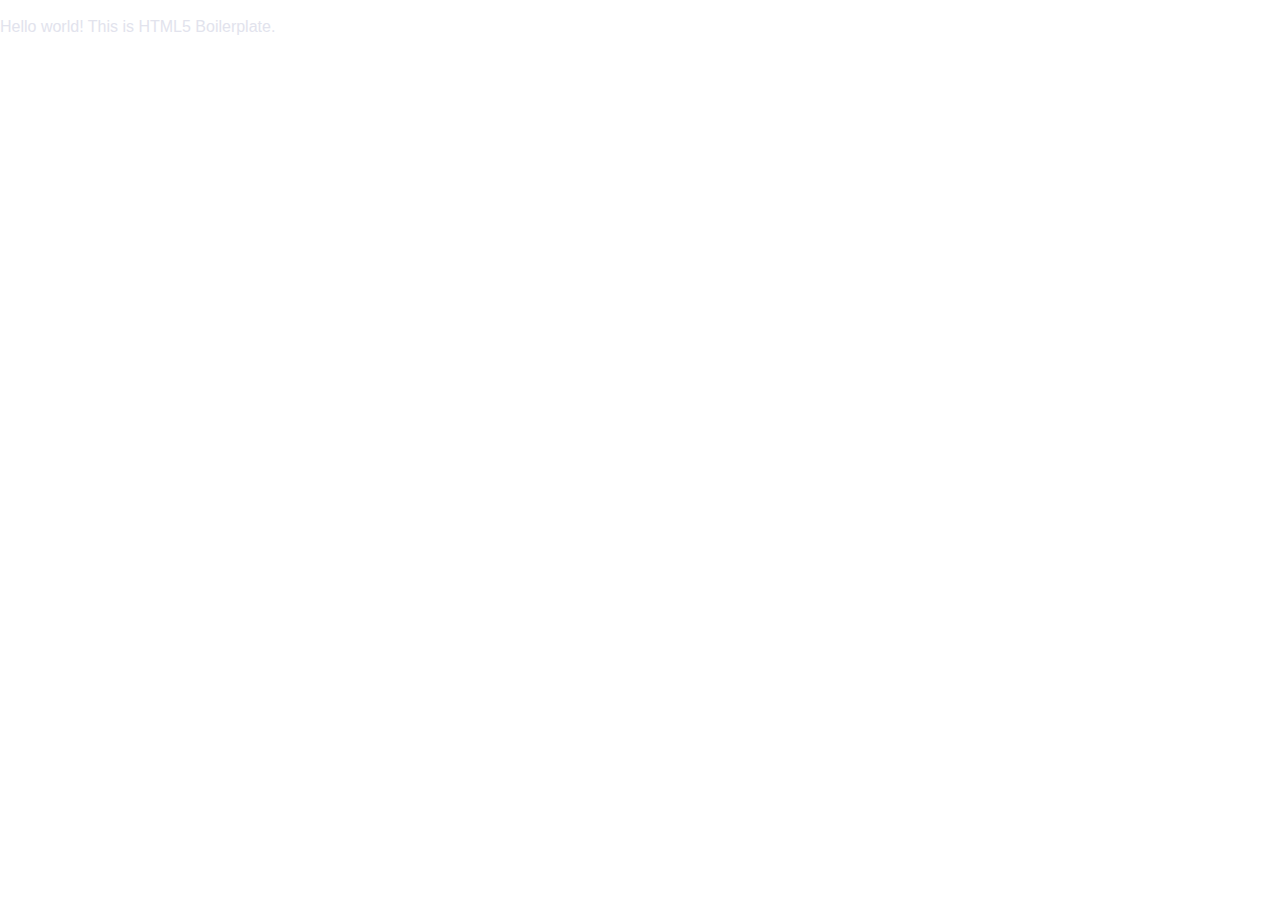
==== about/index.html @ 488896ea "First commit for Unplugged v2 project with desktop styles only" ====
<!doctype html>
<html class="no-js" lang="en">

<head>
  <meta charset="utf-8">
  <title>Unplugged | Retreat from the Desk</title>
  <meta name="description" content="">
  <meta name="viewport" content="width=device-width, initial-scale=1">

  <meta property="og:title" content="">
  <meta property="og:type" content="">
  <meta property="og:url" content="">
  <meta property="og:image" content="">

  <link rel="manifest" href="../site.webmanifest">
  <link rel="apple-touch-icon" href="../icon.png">
  <!-- Place favicon.ico in the root directory -->

  <link rel="stylesheet" href="../css/normalize.css">
  <link rel="stylesheet" href="../css/main.css">

  <meta name="theme-color" content="#fafafa">
</head>

<body>

  <!-- Add your site or application content here -->
  <p>Hello world! This is HTML5 Boilerplate.</p>
  <script src="../js/vendor/modernizr-3.11.2.min.js"></script>
  <script src="../js/plugins.js"></script>
  <script src="../js/main.js"></script>

  <!-- Google Analytics: change UA-XXXXX-Y to be your site's ID. -->
  <script>
    window.ga = function () { ga.q.push(arguments) }; ga.q = []; ga.l = +new Date;
    ga('create', 'UA-XXXXX-Y', 'auto'); ga('set', 'anonymizeIp', true); ga('set', 'transport', 'beacon'); ga('send', 'pageview')
  </script>
  <script src="https://www.google-analytics.com/analytics.js" async></script>
</body>

</html>
---- css/main.css ----
/*! HTML5 Boilerplate v8.0.0 | MIT License | https://html5boilerplate.com/ */

/* main.css 2.1.0 | MIT License | https://github.com/h5bp/main.css#readme */
/*
 * What follows is the result of much research on cross-browser styling.
 * Credit left inline and big thanks to Nicolas Gallagher, Jonathan Neal,
 * Kroc Camen, and the H5BP dev community and team.
 */

/* ==========================================================================
   Base styles: opinionated defaults
   ========================================================================== */

html {
  color: #222;
  font-size: 1em;
  line-height: 1.4;
}

/*
 * Remove text-shadow in selection highlight:
 * https://twitter.com/miketaylr/status/12228805301
 *
 * Vendor-prefixed and regular ::selection selectors cannot be combined:
 * https://stackoverflow.com/a/16982510/7133471
 *
 * Customize the background color to match your design.
 */

::-moz-selection {
  background: #b3d4fc;
  text-shadow: none;
}

::selection {
  background: #b3d4fc;
  text-shadow: none;
}

/*
 * A better looking default horizontal rule
 */

hr {
  display: block;
  height: 1px;
  border: 0;
  border-top: 1px solid #ccc;
  margin: 1em 0;
  padding: 0;
}

/*
 * Remove the gap between audio, canvas, iframes,
 * images, videos and the bottom of their containers:
 * https://github.com/h5bp/html5-boilerplate/issues/440
 */

audio,
canvas,
iframe,
img,
svg,
video {
  vertical-align: middle;
}

/*
 * Remove default fieldset styles.
 */

fieldset {
  border: 0;
  margin: 0;
  padding: 0;
}

/*
 * Allow only vertical resizing of textareas.
 */

textarea {
  resize: vertical;
}

/* ==========================================================================
   Author's custom styles
   ========================================================================== */


/* General Styles */

img {
  width: 100%;
}

   /* Base Styles */

html {
  font-size: 16px;
}

body {
  font-size: 1em;
  font-family: 'Open Sans', sans-serif;
  color: #e2e3ed;
}

header,
footer {
  display: flex;
  justify-content: center;
  align-items: center;
  flex-flow: row wrap;
  background: #202322;
  width: 100%;
}


.flex-container {
  display: flex;
  flex-flow: row wrap;
  justify-content: center;
  align-items: center;
  width: 100%;
  margin: 30px;
}

/* Header Styles */

.flex-container img {
  width: 50%;
}
.flex-container nav {
  display: flex;
  justify-content: flex-end;
  align-items: center;
  flex-flow: row nowrap;
  flex: 1;
}

.flex-container nav ul {
  display: flex;
  justify-content: space-around;
  align-items: center;
  flex-flow: row nowrap;
  list-style: none;
  width: 40%;
  margin-right: 20px;
}

nav ul a {
  text-decoration: none;
  color: #e2e3ed;
  font-weight: bold;
}


/* Hero Section Styles */

.hero-section {
  display: flex;
  background: url('../img/jake-melara-30679-unsplash-v2.jpg') center;
  background-size: cover;
  height: 550px;
  margin: 0;
  padding-left: 100px;
  padding-top: 20px;
  font-size: 2rem;
  font-weight: 400;
}

/* Newsletter Section Styles */

aside {
  display: flex;
  justify-content: center;
  align-items: center;
  flex-flow: row wrap;
  background: #527158;
  width: 100%;
}

aside .newsletter-section {
  display: flex;
  justify-content: center;
  align-items: center;
  flex-flow: row wrap;
  width: 100%;
}

aside .newsletter-section .flex-container {
  display: flex;
  justify-content: space-between;
  align-items: flex-start;
  flex-flow: row wrap;
  width: 50%;
}
.newsletter-section .form-description {
  display: flex;
  justify-content: center;
  align-items: flex-start;
  flex-flow: row wrap;
  width: 50%;
}

.newsletter-section .sign-up-form {
  display: flex;
  justify-content: center;
  align-items: flex-end;
  flex-flow: column wrap;
  width: 50%;
}

/* Features Section Styles */

.features {
  display: flex;
  justify-content: center;
  align-items: center;
  flex-flow: row wrap;
  background: url('../img/rawpixel-800820-unsplash1.jpg');
  background-size: cover;
  height: 700px;
  text-align: center;
}

.features .flex-container {
  display: flex;
  justify-content: center;
  align-items: center;
  flex-flow: row wrap;
  width: 75%;
} 

.features .features-item {
  justify-content: center;
  align-items: space-around;
  flex: 1 25%;
  padding: 30px;
}

.features i {
  font-size: 3.75rem;
  margin-bottom: 40px;
}

.flex-container h1 {
  text-align: left;
}

/* Testimonial Styles */

.testimonial-section {
  display: flex;
  justify-content: center;
  align-items: center;
  flex-flow: row wrap;
  background: #2a423a;
  width: 100%;
}

.testimonial-title {
  display: flex;
  justify-content: flex-start;
  align-items: center;
  flex-flow: row wrap;
  width: 100%;
  font-size: 1.5rem;
}

.testimonial-section .flex-container {
  display: flex;
  justify-content: flex-start;
  align-items: flex-start;
  flex-flow: row wrap;
  width: 80%;
}
.testimonial-image {
  justify-content: flex-end;
  align-items: center;
  width: 50%;
}

.testimonial-content {
  display: flex;
  justify-content: flex-start;
  align-items: flex-start;
  flex-flow: row wrap;
  width: 50%;
}

.testimonial-image figure {
  width: 100%;
}

.testimonial-image figure img {
  width: 80%;
}

/* Footer Styles */

footer .footer-content {
  display: flex;
  justify-content: center;
  align-items: center;
  flex-flow: row wrap;
  width: 95%;
}

.contact-info {
  flex: 1;
  display: flex;
  justify-content: center;
  align-items: center;
  flex-flow: column nowrap;
}

.contact-info address {
  font-style: normal;
  text-align: center;
}

.social {
  flex: 1;
  display: flex;
  justify-content: center;
  align-items: center;
  flex-flow: column nowrap;
}

.social-links {
  display: flex; 
  justify-content: space-around;
  flex-flow: row nowrap;
}

footer p {
  width: 100%;
  text-align: center;
}

.social-links i {
  color: #295748;
  padding: 10px;
  font-size: 1.75rem;
}


/* ==========================================================================
   Helper classes
   ========================================================================== */

/*
 * Hide visually and from screen readers
 */

.hidden,
[hidden] {
  display: none !important;
}

/*
 * Hide only visually, but have it available for screen readers:
 * https://snook.ca/archives/html_and_css/hiding-content-for-accessibility
 *
 * 1. For long content, line feeds are not interpreted as spaces and small width
 *    causes content to wrap 1 word per line:
 *    https://medium.com/@jessebeach/beware-smushed-off-screen-accessible-text-5952a4c2cbfe
 */

.sr-only {
  border: 0;
  clip: rect(0, 0, 0, 0);
  height: 1px;
  margin: -1px;
  overflow: hidden;
  padding: 0;
  position: absolute;
  white-space: nowrap;
  width: 1px;
  /* 1 */
}

/*
 * Extends the .sr-only class to allow the element
 * to be focusable when navigated to via the keyboard:
 * https://www.drupal.org/node/897638
 */

.sr-only.focusable:active,
.sr-only.focusable:focus {
  clip: auto;
  height: auto;
  margin: 0;
  overflow: visible;
  position: static;
  white-space: inherit;
  width: auto;
}

/*
 * Hide visually and from screen readers, but maintain layout
 */

.invisible {
  visibility: hidden;
}

/*
 * Clearfix: contain floats
 *
 * For modern browsers
 * 1. The space content is one way to avoid an Opera bug when the
 *    `contenteditable` attribute is included anywhere else in the document.
 *    Otherwise it causes space to appear at the top and bottom of elements
 *    that receive the `clearfix` class.
 * 2. The use of `table` rather than `block` is only necessary if using
 *    `:before` to contain the top-margins of child elements.
 */

.clearfix::before,
.clearfix::after {
  content: " ";
  display: table;
}

.clearfix::after {
  clear: both;
}

/* ==========================================================================
   EXAMPLE Media Queries for Responsive Design.
   These examples override the primary ('mobile first') styles.
   Modify as content requires.
   ========================================================================== */

@media desktop (min-width: 1200px) {

}

@media print,
  (-webkit-min-device-pixel-ratio: 1.25),
  (min-resolution: 1.25dppx),
  (min-resolution: 120dpi) {
  /* Style adjustments for high resolution devices */
}

/* ==========================================================================
   Print styles.
   Inlined to avoid the additional HTTP request:
   https://www.phpied.com/delay-loading-your-print-css/
   ========================================================================== */

@media print {
  *,
  *::before,
  *::after {
    background: #fff !important;
    color: #000 !important;
    /* Black prints faster */
    box-shadow: none !important;
    text-shadow: none !important;
  }

  a,
  a:visited {
    text-decoration: underline;
  }

  a[href]::after {
    content: " (" attr(href) ")";
  }

  abbr[title]::after {
    content: " (" attr(title) ")";
  }

  /*
   * Don't show links that are fragment identifiers,
   * or use the `javascript:` pseudo protocol
   */
  a[href^="#"]::after,
  a[href^="javascript:"]::after {
    content: "";
  }

  pre {
    white-space: pre-wrap !important;
  }

  pre,
  blockquote {
    border: 1px solid #999;
    page-break-inside: avoid;
  }

  /*
   * Printing Tables:
   * https://web.archive.org/web/20180815150934/http://css-discuss.incutio.com/wiki/Printing_Tables
   */
  thead {
    display: table-header-group;
  }

  tr,
  img {
    page-break-inside: avoid;
  }

  p,
  h2,
  h3 {
    orphans: 3;
    widows: 3;
  }

  h2,
  h3 {
    page-break-after: avoid;
  }
}
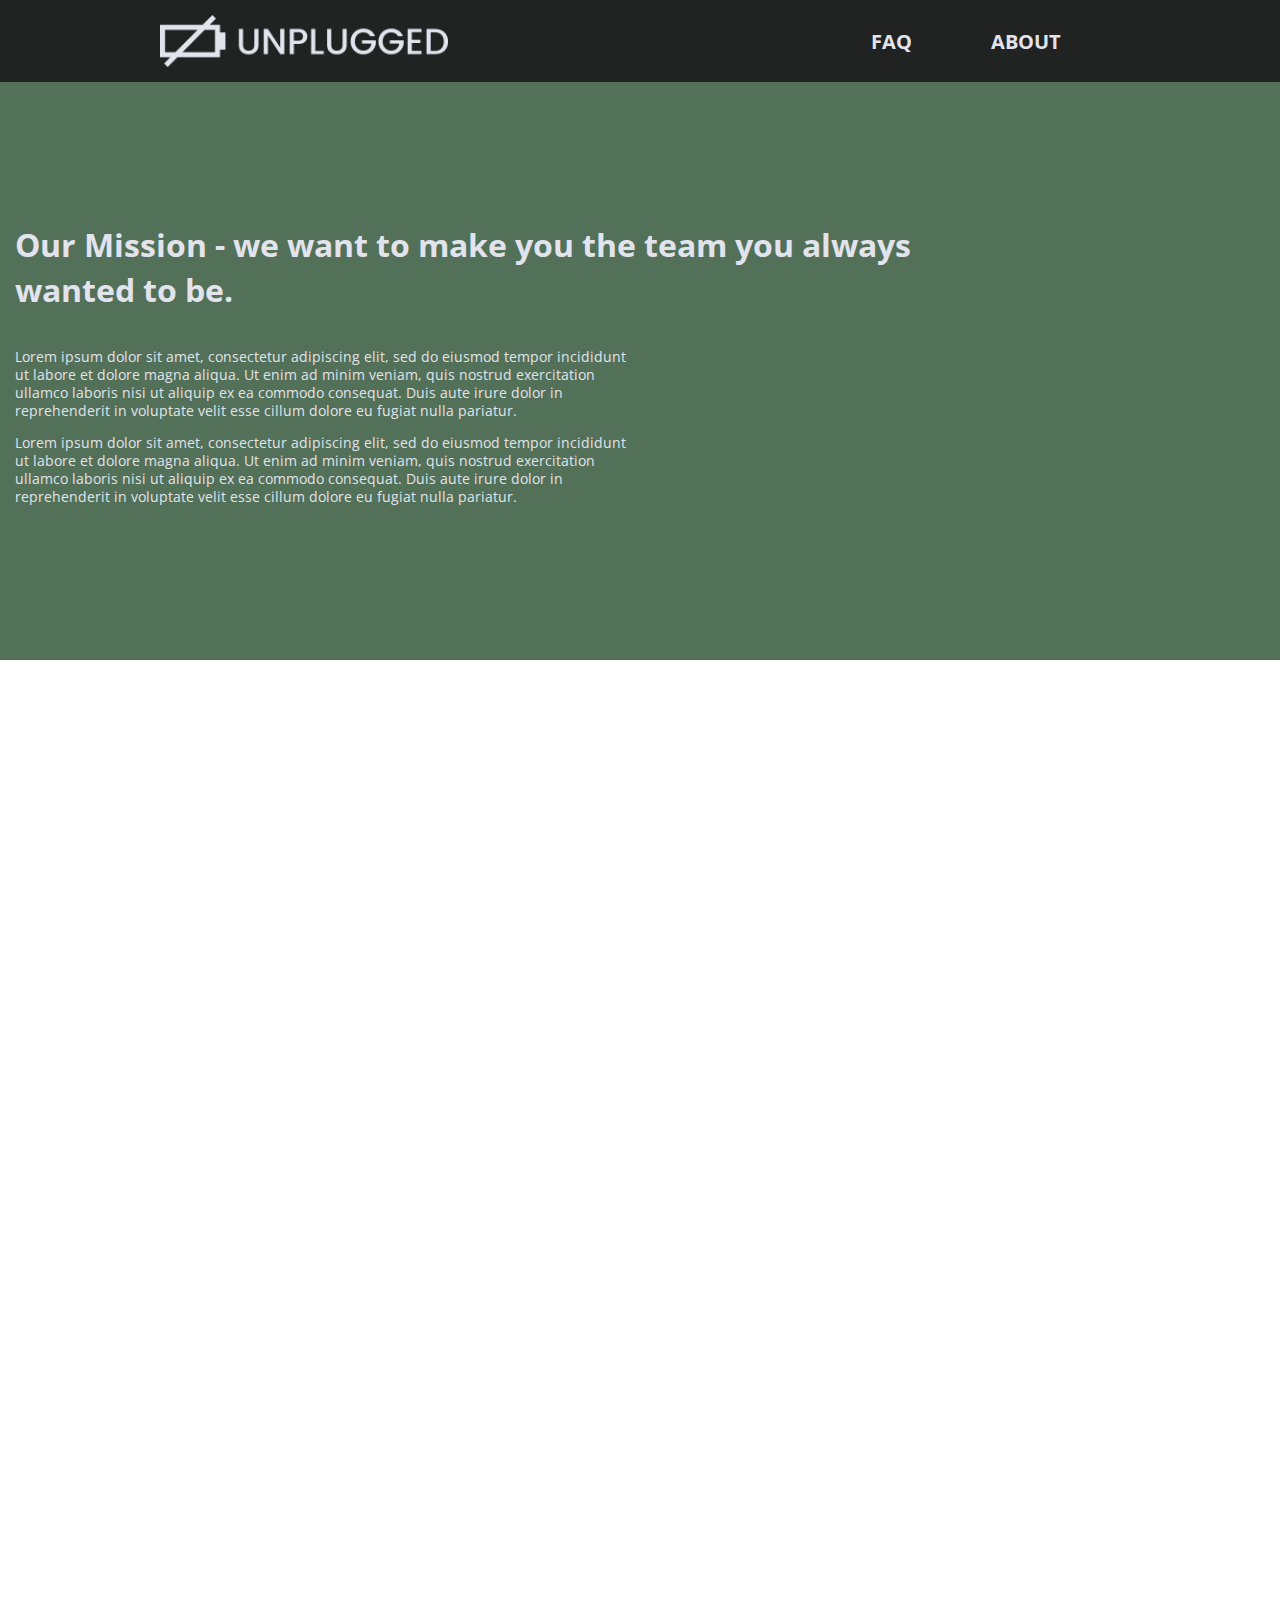
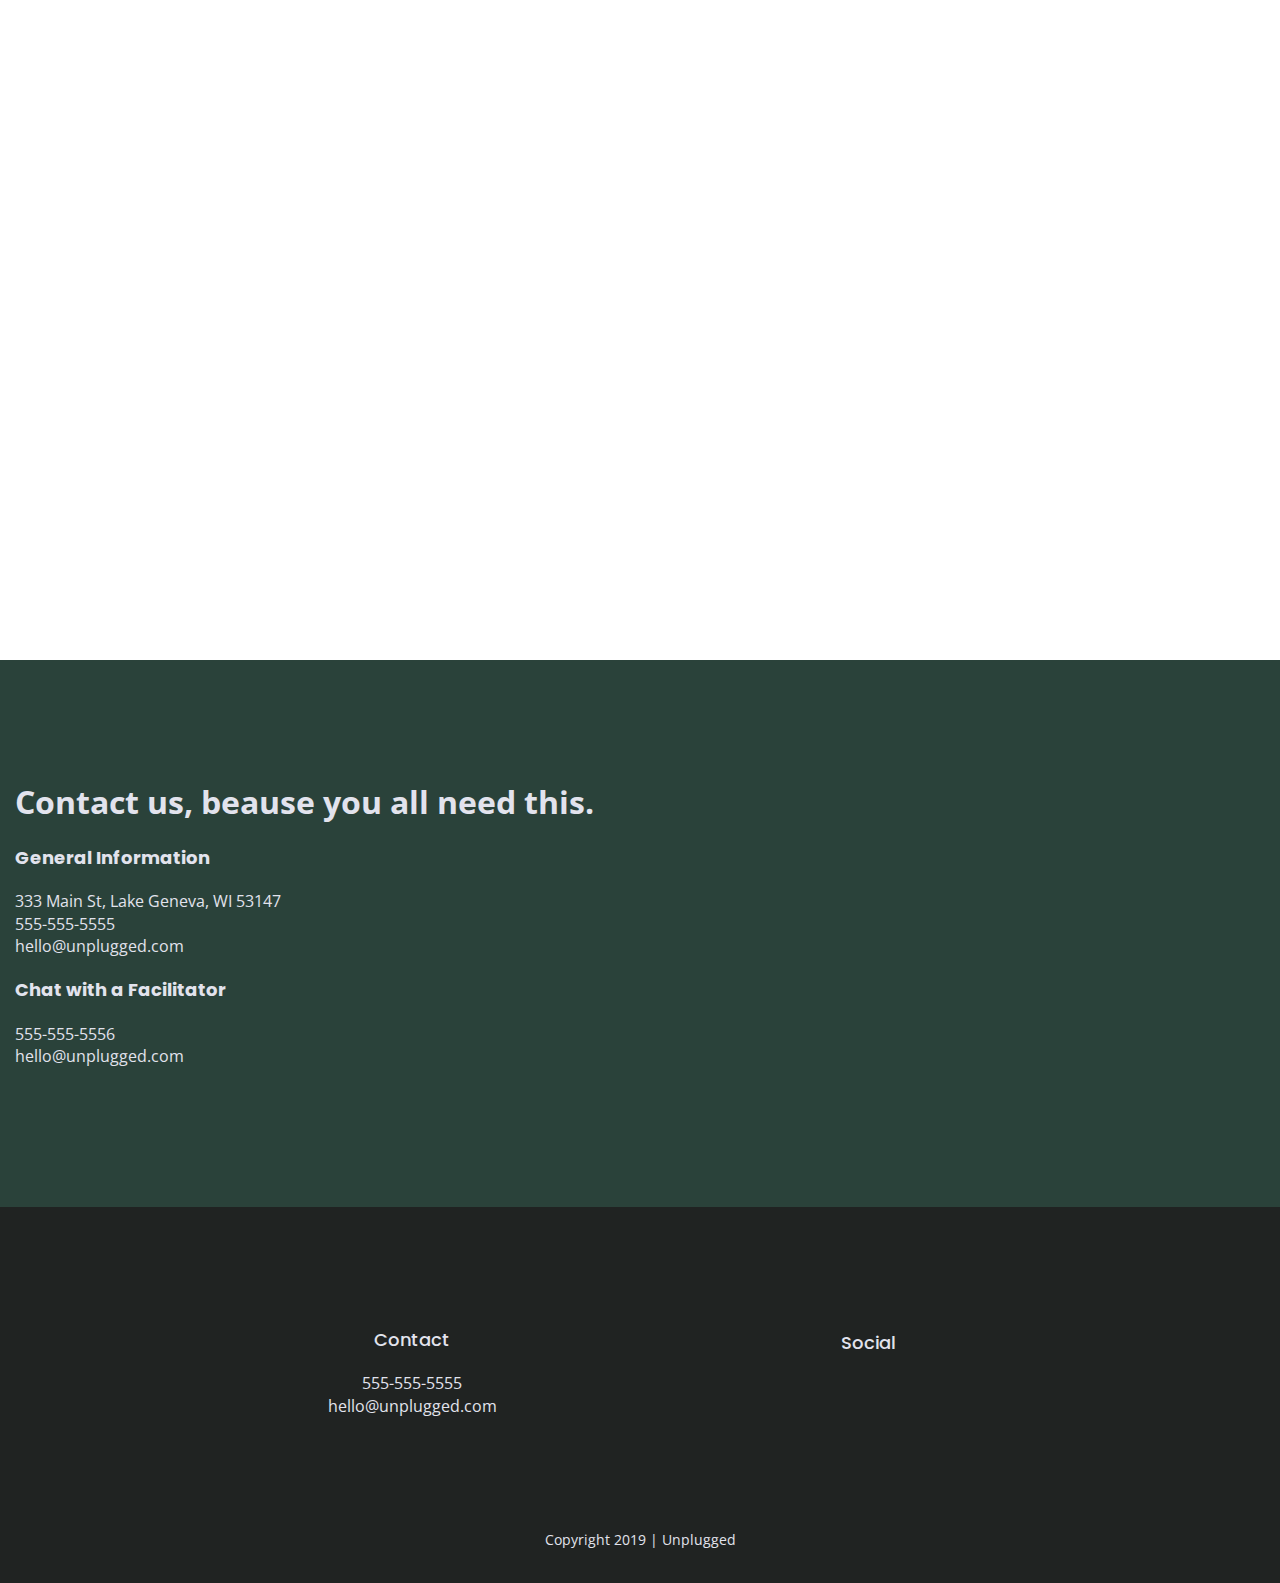
==== commit e7f64957: "Organized homepage css and first commit for about page" ====
--- a/about/index.html
+++ b/about/index.html
@@ -19,13 +19,100 @@
   <link rel="stylesheet" href="../css/normalize.css">
   <link rel="stylesheet" href="../css/main.css">
 
+  <link href="https://fonts.googleapis.com/css?family=Open+Sans:400,700|Poppins:500,700" rel="stylesheet">
+  <link rel="stylesheet" href="https://use.fontawesome.com/releases/v5.5.0/css/all.css" integrity="sha384-B4dIYHKNBt8Bc12p+WXckhzcICo0wtJAoU8YZTY5qE0Id1GSseTk6S+L3BlXeVIU" crossorigin="anonymous">
+
   <meta name="theme-color" content="#fafafa">
 </head>
 
 <body>
 
+  <header>
+    <div class="flex-container">
+      <figure>
+        <img src="../img/unpluggedlogo.png" alt="Unplugged Logo">
+      </figure>
+
+      <div class="header-divider"></div>
+
+      <nav>
+        <ul>
+          <li><a href="../faq/index.html" alt="FAQ">FAQ</a></li>
+          <li><a href="index.html" alt="About">About</a></li>
+        </ul>
+      </nav>
+    </div>
+  </header>
+
+  <main>
+    <div class="mission-section">
+      <div class="flex-container">
+        <h1>Our Mission - we want to make you the team you always wanted to be.</h1>
+          <div class="mission-article">
+        <p>Lorem ipsum dolor sit amet, consectetur adipiscing elit, sed do eiusmod tempor incididunt ut labore et
+          dolore magna aliqua. Ut enim ad minim veniam, quis nostrud exercitation ullamco laboris nisi ut aliquip
+          ex ea commodo consequat. Duis aute irure dolor in reprehenderit in voluptate velit esse cillum dolore eu
+          fugiat nulla pariatur.</p>
+        <p>Lorem ipsum dolor sit amet, consectetur adipiscing elit, sed do eiusmod tempor incididunt ut labore et
+          dolore magna aliqua. Ut enim ad minim veniam, quis nostrud exercitation ullamco laboris nisi ut aliquip
+          ex ea commodo consequat. Duis aute irure dolor in reprehenderit in voluptate velit esse cillum dolore eu
+          fugiat nulla pariatur.</p>
+          </div>
+      </div>
+    </div>
+  
+    <div class="map">
+      <div class="map-container">
+        <iframe src="https://www.google.com/maps/embed?pb=!1m18!1m12!1m3!1d2937.086149000679!2d-88.42648038406074!3d42.59591567917178!2m3!1f0!2f0!3f0!3m2!1i1024!2i768!4f13.1!3m3!1m2!1s0x88058bbef1e33f19%3A0xa9e28adaef1aa0be!2s333%20Main%20St%2C%20Lake%20Geneva%2C%20WI%2053147!5e0!3m2!1sen!2sus!4v1610661565524!5m2!1sen!2sus" width="600" height="450" frameborder="0" style="border:0;" allowfullscreen="" aria-hidden="false" tabindex="0"></iframe>
+      </div>
+    </div>
+
+    <div class="contact-us">
+      <div class="flex-container">
+        <h1>Contact us, beause you all need this.</h1>
+        <div class="general-info">
+          <h4>General Information</h4>
+          <address>333 Main St, Lake Geneva, WI 53147<br>
+          555-555-5555<br>
+          hello@unplugged.com</address>
+        </div>
+
+        <div class="chat-info">
+          <h4>Chat with a Facilitator</h4>
+          <address>555-555-5556<br>
+          hello@unplugged.com</address>
+        </div>
+      </div>
+    </div>
+  
+  </main>
+
+  <footer>
+    <div class="flex-container">
+      <div class="footer-content">
+        <div class="contact-info">
+          <h4>Contact</h4>
+          <address>555-555-5555<br>
+          hello@unplugged.com</address>
+        </div>
+
+        <div class="social">
+          <h4>Social</h4>
+          <div class="social-links">
+            <a href=""><i class="fab fa-facebook"></i></a>
+            <a href=""><i class="fab fa-twitter"></i></a>
+            <a href=""><i class="fab fa-instagram"></i></a>
+          </div>
+        </div>
+      </div>
+    </div>
+    <p>Copyright 2019 | Unplugged</p>
+  </footer>
+  
+
+
+
   <!-- Add your site or application content here -->
-  <p>Hello world! This is HTML5 Boilerplate.</p>
   <script src="../js/vendor/modernizr-3.11.2.min.js"></script>
   <script src="../js/plugins.js"></script>
   <script src="../js/main.js"></script>
@@ -38,4 +125,4 @@
   <script src="https://www.google-analytics.com/analytics.js" async></script>
 </body>
 
-</html>+</html>
--- a/css/main.css
+++ b/css/main.css
@@ -88,13 +88,7 @@
    ========================================================================== */
 
 
-/* General Styles */
-
-img {
-  width: 100%;
-}
-
-   /* Base Styles */
+/* Base Styles - Mobile */
 
 html {
   font-size: 16px;
@@ -108,45 +102,101 @@
 
 header,
 footer {
-  display: flex;
-  justify-content: center;
-  align-items: center;
-  flex-flow: row wrap;
   background: #202322;
-  width: 100%;
-}
-
+  display: flex;
+  justify-content: center;
+  align-items: center;
+  flex-flow: row wrap;
+}
 
 .flex-container {
   display: flex;
   flex-flow: row wrap;
   justify-content: center;
   align-items: center;
-  width: 100%;
-  margin: 30px;
-}
-
-/* Header Styles */
-
-.flex-container img {
-  width: 50%;
-}
-.flex-container nav {
-  display: flex;
-  justify-content: flex-end;
-  align-items: center;
-  flex-flow: row nowrap;
-  flex: 1;
-}
-
-.flex-container nav ul {
+  width: 90%;
+}
+
+figure {
+  margin: 0;
+ }
+
+ img {
+  width: 100%;
+}
+
+ h2 {
+  font-family: 'Poppins', sans-serif;
+  font-weight: 500;
+  font-size: 1.875em;
+  margin: 0;
+}
+ 
+h3, 
+h4 {
+  font-family: 'Poppins', sans-serif;
+  font-weight: 500;
+  font-size: 1.125em;
+  margin: 20px 0;
+}
+ 
+p {
+  font-size: .875em;
+  line-height: 1.285;
+}
+
+
+/* Header Styles - Mobile */
+
+header {
+  padding: 15px 0;
+}
+
+header .flex-container {
+  margin: 0;
+  display: flex;
+  justify-content: center;
+  align-items: center;
+  flex-flow: row wrap;
+}
+
+header figure {
+  width: 60%;
+  display: flex;
+  justify-content: center;
+  align-items: center;
+  flex-flow: row wrap;
+}
+
+.header-divider {
+  background: #3a3a3a; 
+  height: 1px;
+  width: 100%;
+  margin: 10px 0 20px 0;
+}
+
+header nav {
+  width: 60%;
+  font-size: 1.125em;
+  font-weight: 700;
+  text-transform: uppercase;
   display: flex;
   justify-content: space-around;
   align-items: center;
-  flex-flow: row nowrap;
+  flex-flow: row wrap;
+}
+
+header nav ul {
+  width: 100%;
+  display: flex;
+  justify-content: space-around;
   list-style: none;
-  width: 40%;
-  margin-right: 20px;
+  margin: 0;
+  padding: 0;
+}
+
+header nav ul li {
+  font-size: 1.125em;
 }
 
 nav ul a {
@@ -156,72 +206,87 @@
 }
 
 
-/* Hero Section Styles */
+/* Hero Section Styles - Mobile Homepage */
 
 .hero-section {
-  display: flex;
-  background: url('../img/jake-melara-30679-unsplash-v2.jpg') center;
+  display: flex; 
+  flex-flow: row wrap;
+  justify-content: center;
+  align-items: flex-start;
+  background: url('../img/jake-melara-30679-unsplash-v2.jpg');
   background-size: cover;
-  height: 550px;
+  background-position: center;
+  min-height: 500px;
+}
+
+.hero-section h1 {
+    font-size: 2.25em;
+    font-family: 'Poppins', Helvetica, Arial, sans-serif; 
+    font-weight: 500; 
+    line-height: 1.2; 
+}
+
+
+/* Newsletter Section Styles - Mobile Homepage */
+
+aside {
+  background: #527158;
+  width: 100%;
+}
+
+aside .newsletter-section {
+  display: flex;
+  justify-content: center;
+  align-items: center;
+  flex-flow: row wrap;
+  width: 100%;
+  padding: 20px 10px 40px 10px;
+}
+
+aside .newsletter-section .flex-container {
+  display: flex;
+  justify-content: center;
+  align-items: flex-start;
+  flex-flow: row wrap;
+  width: 95%;
+}
+
+aside .flex-container .form-description,
+aside .flex-container .sign-up-form {
+  width: 40%;
   margin: 0;
-  padding-left: 100px;
-  padding-top: 20px;
-  font-size: 2rem;
-  font-weight: 400;
-}
-
-/* Newsletter Section Styles */
-
-aside {
-  display: flex;
-  justify-content: center;
-  align-items: center;
-  flex-flow: row wrap;
-  background: #527158;
-  width: 100%;
-}
-
-aside .newsletter-section {
-  display: flex;
-  justify-content: center;
-  align-items: center;
-  flex-flow: row wrap;
-  width: 100%;
-}
-
-aside .newsletter-section .flex-container {
-  display: flex;
-  justify-content: space-between;
-  align-items: flex-start;
-  flex-flow: row wrap;
-  width: 50%;
-}
-.newsletter-section .form-description {
-  display: flex;
-  justify-content: center;
-  align-items: flex-start;
-  flex-flow: row wrap;
-  width: 50%;
-}
-
-.newsletter-section .sign-up-form {
-  display: flex;
-  justify-content: center;
-  align-items: flex-end;
-  flex-flow: column wrap;
-  width: 50%;
-}
-
-/* Features Section Styles */
+}
+
+input[type=text] {
+  box-sizing: border-box;
+  width: 90%;
+  color: #2a423a;
+  font-style: italic;
+  padding: 1em;
+}
+
+input[type=button] {
+  width: 90%;
+  padding: 20px 0;
+  margin-top: 20px;
+  background-color: #2a423a;
+  font-family: 'Poppins', Helvetica, Arial, sans-serif;
+  font-weight: 500;
+  font-size: 1.125em;
+  color: #e2e3ed;
+  border: none;
+  text-align: center;
+  text-transform: uppercase;
+}
+
+/* Features Section Styles - Mobile Homepage */
 
 .features {
   display: flex;
   justify-content: center;
   align-items: center;
-  flex-flow: row wrap;
   background: url('../img/rawpixel-800820-unsplash1.jpg');
   background-size: cover;
-  height: 700px;
   text-align: center;
 }
 
@@ -231,12 +296,15 @@
   align-items: center;
   flex-flow: row wrap;
   width: 75%;
+  margin: 50px 0;
 } 
-
+.features h2 {
+  text-align: left;
+}
 .features .features-item {
   justify-content: center;
   align-items: space-around;
-  flex: 1 25%;
+  flex: 1 50%;
   padding: 30px;
 }
 
@@ -245,11 +313,7 @@
   margin-bottom: 40px;
 }
 
-.flex-container h1 {
-  text-align: left;
-}
-
-/* Testimonial Styles */
+/* Testimonial Styles - Mobile Homepage */
 
 .testimonial-section {
   display: flex;
@@ -258,47 +322,76 @@
   flex-flow: row wrap;
   background: #2a423a;
   width: 100%;
-}
-
-.testimonial-title {
-  display: flex;
-  justify-content: flex-start;
-  align-items: center;
-  flex-flow: row wrap;
-  width: 100%;
-  font-size: 1.5rem;
-}
-
-.testimonial-section .flex-container {
-  display: flex;
-  justify-content: flex-start;
-  align-items: flex-start;
-  flex-flow: row wrap;
-  width: 80%;
-}
-.testimonial-image {
-  justify-content: flex-end;
-  align-items: center;
-  width: 50%;
-}
-
-.testimonial-content {
-  display: flex;
-  justify-content: flex-start;
-  align-items: flex-start;
-  flex-flow: row wrap;
-  width: 50%;
-}
-
-.testimonial-image figure {
-  width: 100%;
-}
-
-.testimonial-image figure img {
-  width: 80%;
-}
-
-/* Footer Styles */
+  padding-bottom: 20px;
+  padding-top: 20px;
+}
+
+.testimonial-section h2 {
+  margin-bottom: 40px;
+  line-height: 1;
+}
+
+.testimonial-section h3 {
+  width: 55%;
+  margin: 20px 0;
+}
+
+/* Mission Styles - Mobile */
+
+.mission-section {
+  background: #527158;
+  width: 100%;
+  padding: 20px 15px 40px 15px;
+}
+
+.contact-us {
+  background: #2a423a;
+  width: 100%;
+  padding: 20px 15px 40px 15px;
+}
+
+.contact-us h1 {
+  width: 100%;
+  margin: 0;
+}
+
+.contact-us h4 {
+  font-weight: bold;
+}
+
+.contact-us .general-info {
+  width: 100%;
+}
+
+.contact-us .chat-info {
+  width: 100%;
+}
+
+.contact-us address {
+  font-style: normal;
+}
+
+.map-container {
+  position: relative;
+  padding-bottom: 125%;
+  height: 0;
+  width: 100%;
+  overflow: hidden;
+}
+
+.map-container iframe {
+  position: absolute;
+  top: 0;
+  left: 0;
+  width: 100%;
+  height: 100%;
+}
+
+/* Footer Styles - Mobile */
+
+footer {
+  padding-bottom: 20px;
+}
 
 footer .footer-content {
   display: flex;
@@ -309,11 +402,13 @@
 }
 
 .contact-info {
-  flex: 1;
   display: flex;
   justify-content: center;
   align-items: center;
   flex-flow: column nowrap;
+  width: 100%;
+  padding-top: 20px;
+  padding-bottom: 20px;
 }
 
 .contact-info address {
@@ -322,11 +417,13 @@
 }
 
 .social {
-  flex: 1;
   display: flex;
   justify-content: center;
   align-items: center;
   flex-flow: column nowrap;
+  width: 100%;
+  padding-top: 20px;
+  padding-bottom: 20px;
 }
 
 .social-links {
@@ -335,15 +432,15 @@
   flex-flow: row nowrap;
 }
 
-footer p {
-  width: 100%;
-  text-align: center;
-}
-
 .social-links i {
   color: #295748;
   padding: 10px;
   font-size: 1.75rem;
+}
+
+footer p {
+  width: 100%;
+  text-align: center;
 }
 
 
@@ -435,8 +532,198 @@
    Modify as content requires.
    ========================================================================== */
 
-@media desktop (min-width: 1200px) {
-
+
+   @media only screen and (min-width:768px) {
+    /*Tablet styles here*/
+  
+    /* General styles - Tablet Homepage */
+    .flex-container {
+      max-width: 640px;
+      margin: 100px 0;
+    }
+  
+    h3 {
+        font-size: 1.5em;
+        line-height: 1.25;
+    }
+  
+    /* Header - Tablet Homepage */
+    header {
+      justify-content: space-around;
+      padding: 33px 0;
+    }
+  
+    header .flex-container {
+      width: 100%;
+      justify-content: space-between;
+    }
+  
+    header figure {
+      width: 30%;
+    }
+  
+    header nav {
+      width: 20%;
+    }
+  
+    header nav ul {
+      justify-content: space-between;
+    }
+  
+    .header-divider {
+      display: none;
+    }
+
+    /* Hero Area - Tablet Homepage*/
+  
+    .hero-section {
+      min-height: 600px;
+    }
+
+    .hero-section h1 {
+      font-size: 3em;
+      line-height: 1;
+      margin: 0;
+  }
+  
+    /* Aside - Tablet Homepage*/
+    aside .newsletter-section {
+      padding: 0;
+      margin: 0;
+    }
+
+    aside .flex-container {
+      margin: 10px 0;
+    }
+
+    aside .flex-container .form-description,
+    aside .flex-container .sign-up-form {
+       padding: 15px;
+    }
+  
+    /* Features - Tablet Homepage */
+  
+    .features h2 {
+      margin-bottom: 20px;
+    }
+  
+    .features .features-item {
+      flex: 1 25%;
+      padding: 30px;
+    }
+  
+    .features i {
+      margin-bottom: 30px;
+    }
+  
+    /* Testimonials - Tablet Homepage */
+    
+    .testimonial-section .flex-container {
+      margin: 30px 0;
+      justify-content: flex-start;
+    }
+  
+    .testimonial-section h2 {
+      width: 85%;
+    }
+  
+    .testimonial-section article {
+      display: flex;
+      justify-content: space-between;
+    }
+  
+    .testimonial-section article figure,
+    .testimonial-section article div {
+      width: 49%;
+    }
+
+    .testimonial-section h3 {
+      width: 75%;
+      margin: 0;
+    }
+
+    /* Footer - Tablet Homepage */
+
+    .contact-info {
+      width: 50%;
+      padding: 0;
+    }
+
+    .social {
+      width: 50%;
+      padding: 0;
+    }
+  }
+
+@media only screen and (min-width: 1200px) {
+  /*Desktop Styles here*/
+    
+      /* General Styles - Desktop Homepage */
+
+    .flex-container {
+      max-width: 960px;
+    }
+
+    /* Header Styles - Desktop Homepage */
+
+    header {
+      padding: 15px 0;
+      justify-content: space-around;
+    }
+
+    header .flex-container figure {
+    width: 50%;
+    justify-content: flex-start;
+    }
+
+  .flex-container figure img {
+    width: 60%;
+    }
+
+  .flex-container nav {
+    width: 30%;
+    }
+
+  .flex-container nav ul {
+    justify-content: space-around;
+    margin-right: 20px;
+    }
+
+
+    /* Hero Styles - Desktop Homepage */
+    
+  .hero-section .flex-container {
+    align-items: flex-start;
+    justify-content: flex-start;
+    margin: 50px 0;
+  }
+    
+  .hero-section h1 {
+    font-size: 3.75em;
+    width: 80%;
+    margin-top: 0;
+    margin-bottom: 0;
+  }
+
+
+    /* Aside - Desktop Homepage */
+  aside .newsletter-section .flex-container {
+    padding: 30px 0;
+    width: 70%;
+  }
+    /* Testimonials - Desktop Homepage */
+  
+    .testimonial-section h2 {
+      padding-bottom: 50px; 
+      margin: 0;
+    }
+    
+    .testimonial-section .flex-container figure img {
+      width: 80%;
+    }
+    .testimonial-section h3, p {
+      width: 65%;
+    }
 }
 
 @media print,
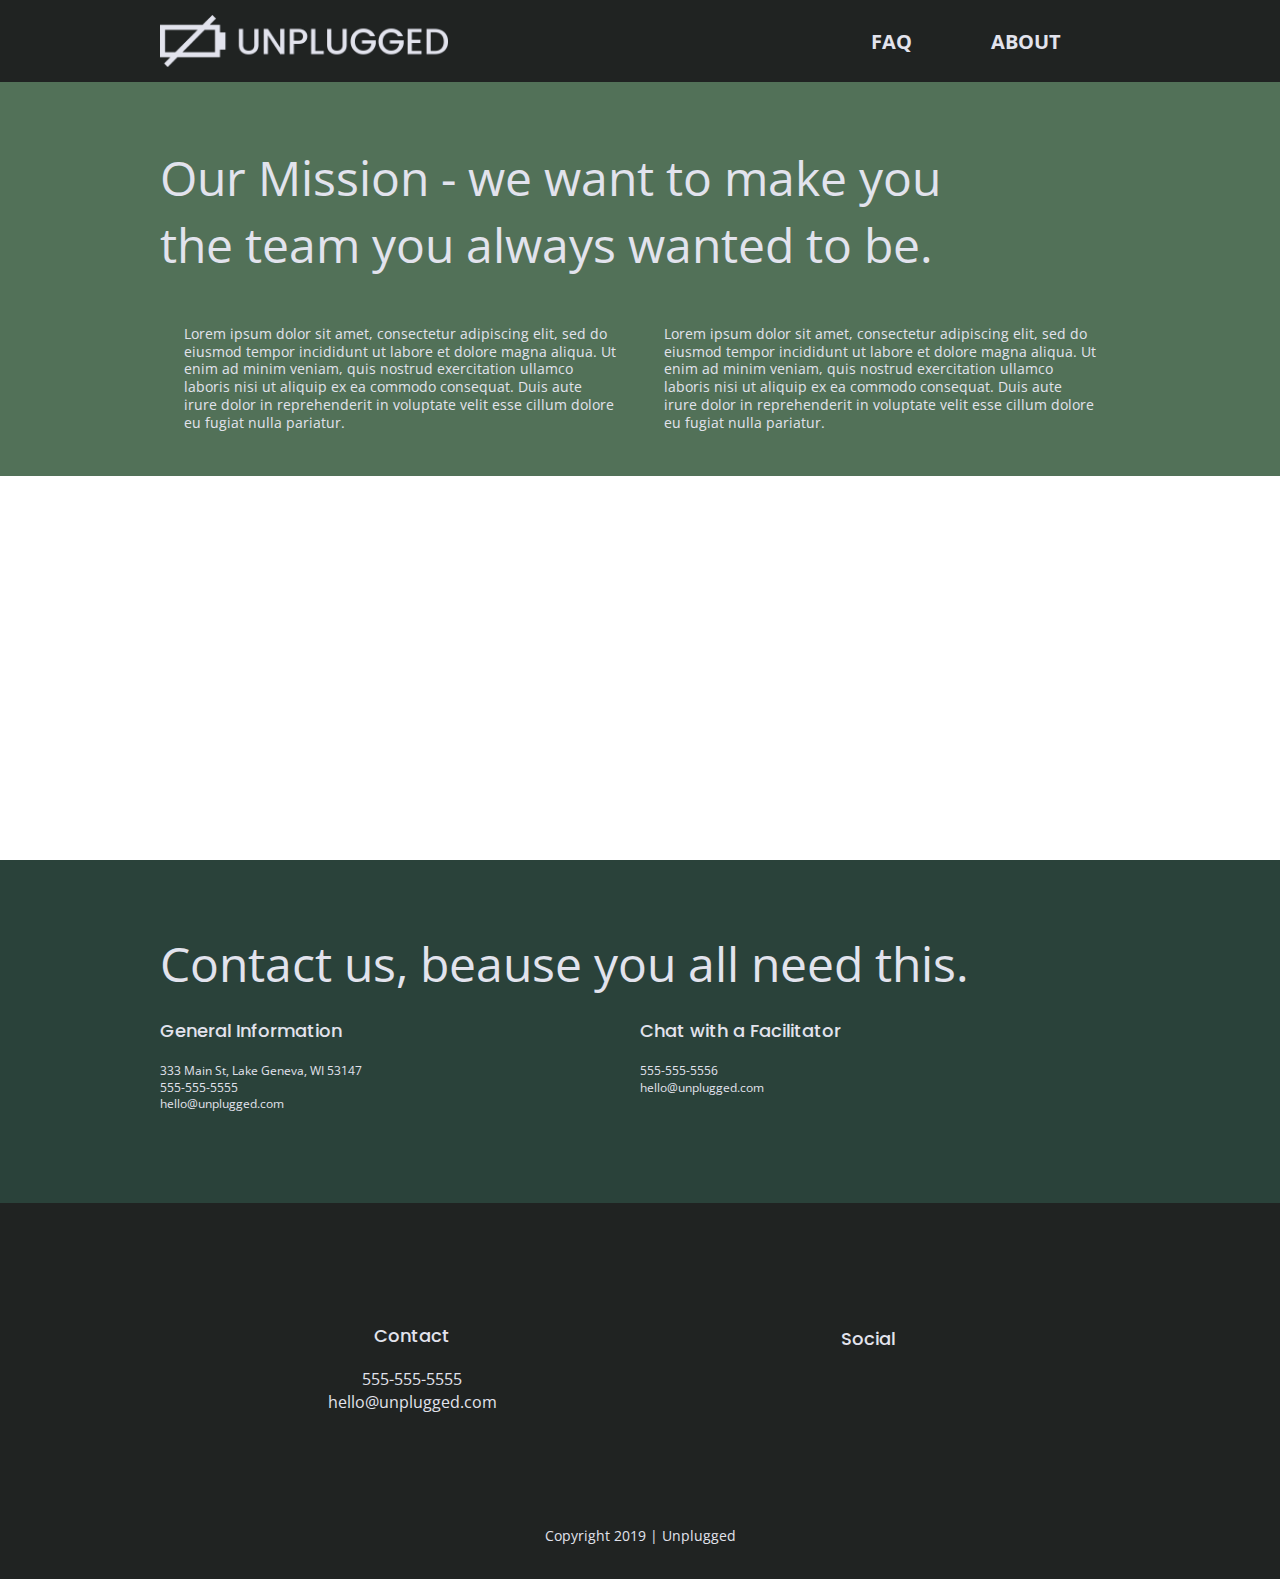
==== commit 7529c522: "Updated Unplugged logo to link to homepage" ====
--- a/about/index.html
+++ b/about/index.html
@@ -30,7 +30,7 @@
   <header>
     <div class="flex-container">
       <figure>
-        <img src="../img/unpluggedlogo.png" alt="Unplugged Logo">
+        <a href="../index.html" alt="Homepage"><img src="../img/unpluggedlogo.png" alt="Unplugged Logo"></a>
       </figure>
 
       <div class="header-divider"></div>
--- a/css/main.css
+++ b/css/main.css
@@ -253,7 +253,7 @@
 
 aside .flex-container .form-description,
 aside .flex-container .sign-up-form {
-  width: 40%;
+  width: 100%;
   margin: 0;
 }
 
@@ -336,27 +336,37 @@
   margin: 20px 0;
 }
 
-/* Mission Styles - Mobile */
+/* About Styles - Mobile */
 
 .mission-section {
+  display: flex;
+  flex: row wrap;
+  justify-content: center;
   background: #527158;
   width: 100%;
-  padding: 20px 15px 40px 15px;
+  padding: 20px 0 40px 0;
+}
+
+.mission-section h1 {
+  font-weight: normal;
 }
 
 .contact-us {
   background: #2a423a;
   width: 100%;
-  padding: 20px 15px 40px 15px;
+  padding: 20px 0 40px 0;
+  display: flex;
+  justify-content: center;
 }
 
 .contact-us h1 {
   width: 100%;
   margin: 0;
+  font-weight: normal;
 }
 
 .contact-us h4 {
-  font-weight: bold;
+  font-weight: 500;
 }
 
 .contact-us .general-info {
@@ -385,6 +395,21 @@
   left: 0;
   width: 100%;
   height: 100%;
+}
+
+/* FAQ Styles - Mobile */
+.faq-section {
+  display: flex;
+  flex: row wrap;
+  justify-content: center;
+  background: #527158;
+  width: 100%;
+  padding: 20px 0;
+  font-weight: 400;
+}
+
+.faq-section h1 {
+  font-size: 2em;
 }
 
 /* Footer Styles - Mobile */
@@ -598,7 +623,8 @@
 
     aside .flex-container .form-description,
     aside .flex-container .sign-up-form {
-       padding: 15px;
+      width: 40%; 
+      padding: 30px;
     }
   
     /* Features - Tablet Homepage */
@@ -640,6 +666,83 @@
     .testimonial-section h3 {
       width: 75%;
       margin: 0;
+    }
+
+    /* About Styles - Tablet */
+  
+    .mission-section {
+      padding: 30px 0;
+    }
+
+    .mission-section .flex-container {
+      margin: 0;
+      width: 75%;
+    }
+
+    .mission-section .flex-container .mission-article {
+      display: flex;
+      justify-content: space-around;
+      align-items: center;
+    }
+    
+    .mission-section .flex-container .mission-article p {
+      width: 45%;
+    }
+
+      
+    .contact-us {
+      display: flex;
+      flex: row wrap;
+      justify-content: center;
+      align-items: center;
+      width: 100%;
+    }
+
+    .contact-us .flex-container {
+      justify-content: flex-start;
+      flex: row wrap;
+      align-items: flex-start;
+      margin: 50px 0;
+      width: 75%;
+    }
+   
+    .contact-us h1 {
+      width: 70%;
+    }
+      
+    .contact-us .general-info {
+      width: 50%;
+      font-size: .75em;
+    }
+    
+    .contact-us .chat-info {
+      width: 50%;
+      font-size: .75em;
+    }
+  
+    .contact-us h4 {
+      font-size: 1.50em;
+    }
+    
+    .map-container {
+      padding-bottom: 50%;
+    }
+
+    /* FAQ Styles - Tablet */
+
+    .faq-section .flex-container {
+      margin: 0;
+      display: flex;
+      flex: row wrap;
+      justify-content: space-between;
+      align-items: flex-start;
+      width: 100%;
+    }
+
+    .faq-section .flex-container .qa {
+      flex: 0 1 45%;
+      justify-content: space-between;
+      font-size: .75em;
     }
 
     /* Footer - Tablet Homepage */
@@ -707,10 +810,10 @@
 
 
     /* Aside - Desktop Homepage */
-  aside .newsletter-section .flex-container {
-    padding: 30px 0;
-    width: 70%;
-  }
+    aside .newsletter-section .flex-container {
+      padding: 30px 0;
+      width: 70%;
+    }
     /* Testimonials - Desktop Homepage */
   
     .testimonial-section h2 {
@@ -724,6 +827,42 @@
     .testimonial-section h3, p {
       width: 65%;
     }
+
+
+    /* About Styles - Desktop */
+  
+    .mission-section .flex-container {
+      margin: 0;
+      width: 75%;
+      justify-content: flex-start;
+    }
+
+    .mission-section h1 {
+      width: 90%;
+      font-size: 3em;
+    }
+    .map-container {
+      padding-bottom: 30%;
+    }
+    
+    .contact-us h1 {
+      font-size: 3em;
+      width: 100%
+    }
+    /* FAQ Styles - Tablet */
+
+    .faq-section .flex-container h1 {
+      width: 100%;
+    }
+    .faq-section .flex-container .qa {
+      flex: 1 1 50%;
+      font-size: 1.10em;
+    }
+
+    .faq-section .flex-container p {
+      width: 85%;
+    }
+
 }
 
 @media print,
